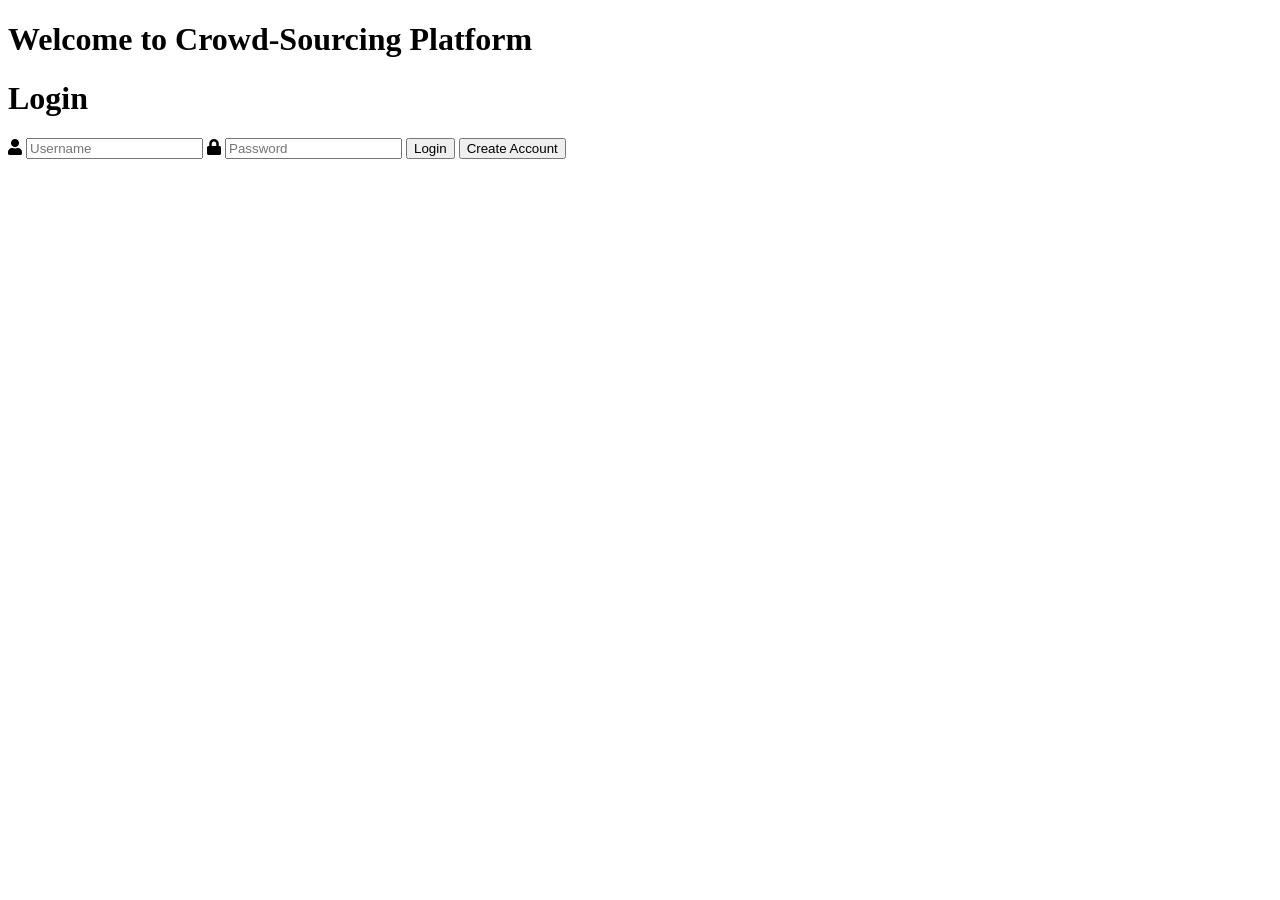
==== index.html @ 58d642ba "Add files via upload" ====
<!DOCTYPE html>
<html>
<head>
    <meta charset="utf-8">
    <title>Login</title>
    <link rel="stylesheet" href="https://use.fontawesome.com/releases/v5.7.1/css/all.css">
    <link href="style_.css" rel="stylesheet" type="text/css">
</head>
<body>
<h1>Welcome to Crowd-Sourcing Platform</h1>
<div class="login">
    <h1>Login</h1>
    <form action="authenticate.php" method="post">
        <label for="username">
            <i class="fas fa-user"></i>
        </label>
        <input type="text" name="username" placeholder="Username" id="username" required>
        <label for="password">
            <i class="fas fa-lock"></i>
        </label>
        <input type="password" name="password" placeholder="Password" id="password" required>
        <input type="submit" name="login_button" value="Login">
        <input type="button" onclick="location.href = 'register.html';" value="Create Account">
    </form>

</div>
</body>
</html>
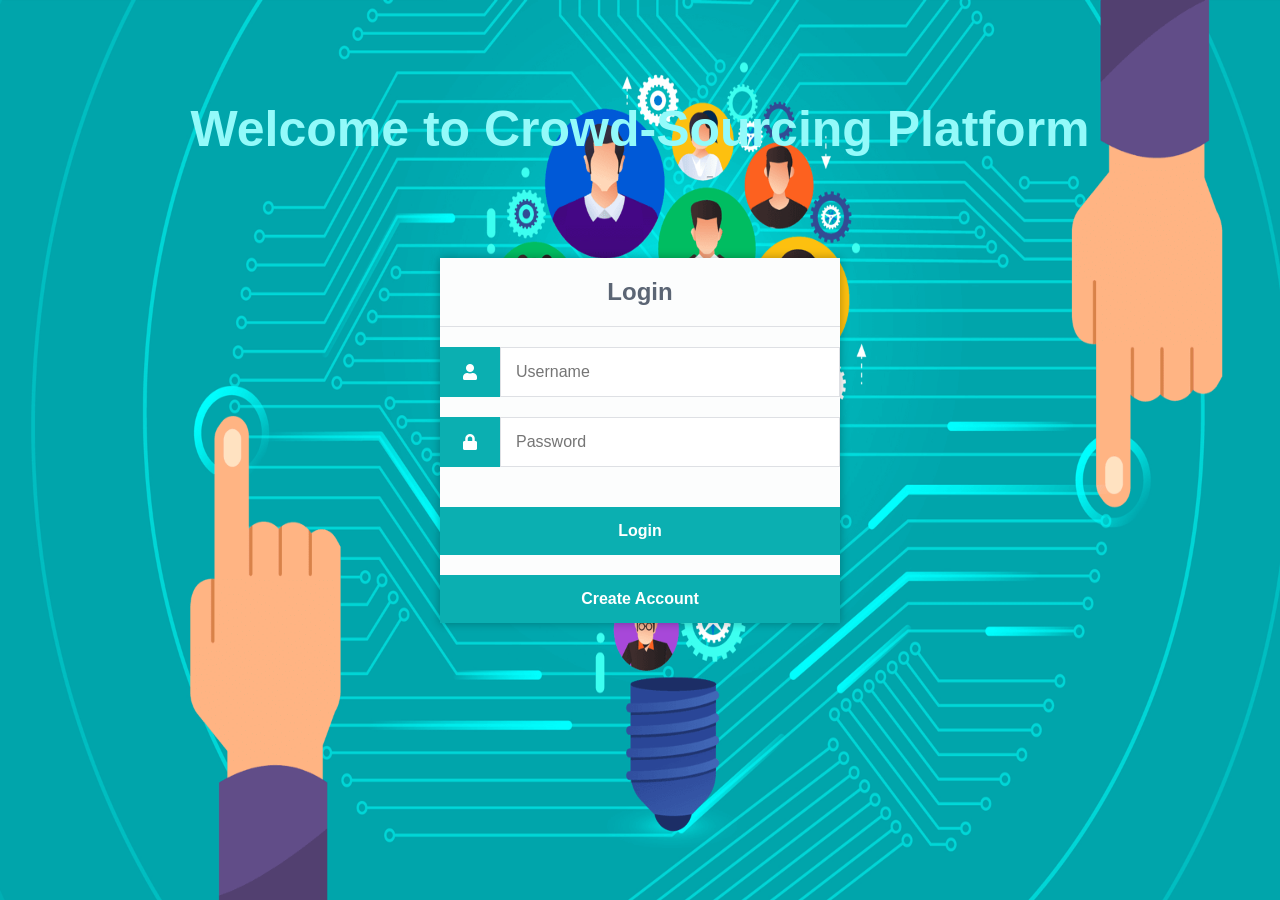
==== commit 42b82f50: "Add files via upload" ====
--- a/index.html
+++ b/index.html
@@ -4,7 +4,7 @@
     <meta charset="utf-8">
     <title>Login</title>
     <link rel="stylesheet" href="https://use.fontawesome.com/releases/v5.7.1/css/all.css">
-    <link href="style_.css" rel="stylesheet" type="text/css">
+    <link href="style.css" rel="stylesheet" type="text/css">
 </head>
 <body>
 <h1>Welcome to Crowd-Sourcing Platform</h1>
--- a/style.css
+++ b/style.css
@@ -0,0 +1,242 @@
+/* login page*/
+
+* {
+    font-family:  'Muli', sans-serif;
+    margin: 0;
+    padding: 0;
+    box-sizing: border-box;
+}
+body {
+    background: #46bcf3 url('loginbackround.png') no-repeat fixed  center;
+    -webkit-background-size: cover;
+    -moz-background-size: cover;
+    -o-background-size: cover;
+    background-size: 100% 100%;
+    position: relative;
+    overflow: scroll;
+}
+
+h1 {
+    font-family: 'Muli', sans-serif;
+    color: #91b841;
+    text-align: center;
+    margin-top: 100px;
+    font-size: 50px;
+}
+
+.login {
+    width: 400px;
+    background-color: #fcfdfd;
+    box-shadow: 0 0 9px 0 rgba(0, 0, 0, 0.3);
+    margin: 100px auto;
+}
+
+.login h1 {
+    text-align: center;
+    color: #5b6574;
+    font-size: 24px;
+    padding: 20px 0 20px 0;
+    border-bottom: 1px solid #dee0e4;
+}
+.login form {
+    display: flex;
+    flex-wrap: wrap;
+    justify-content: center;
+    padding-top: 20px;
+}
+.login form label {
+    display: flex;
+    justify-content: center;
+    align-items: center;
+    width: 15%;
+    height: 50px;
+    background-color: #0bafb1;
+    color: #ffffff;
+}
+.login form input[type="password"], .login form input[type="text"] {
+    width: 85%;
+    height: 50px;
+    border: 1px solid #dee0e4;
+    margin-bottom: 20px;
+    padding: 0 15px;
+}
+.login form input[type="submit"] {
+    width: 100%;
+    padding: 15px;
+    margin-top: 20px;
+    background-color: #0bafb1;
+    border: 0;
+    cursor: pointer;
+    font-weight: bold;
+    color: #ffffff;
+    transition: background-color 0.2s;
+}
+.login form input[type="submit"]:hover {
+    background-color: #2868c7;
+    transition: background-color 0.2s;
+}
+.login form input[type="button"] {
+    width: 100%;
+    padding: 15px;
+    margin-top: 20px;
+    background-color: #0bafb1;
+    border: 0;
+    cursor: pointer;
+    font-weight: bold;
+    color: #ffffff;
+    transition: background-color 0.2s;
+}
+.login form input[type="button"]:hover {
+    background-color: #0bafb1;
+    transition: background-color 0.2s;
+}
+
+/*register page*/
+
+* {
+    box-sizing: border-box;
+    font-family: -apple-system, BlinkMacSystemFont, "segoe ui", roboto, oxygen, ubuntu, cantarell, "fira sans", "droid sans", "helvetica neue", Arial, sans-serif;
+    font-size: 16px;
+    -webkit-font-smoothing: antialiased;
+    -moz-osx-font-smoothing: grayscale;
+}
+body {
+    background-color: #099a9a;
+    margin: 0;
+}
+
+h1 {
+    font-family: 'Muli', sans-serif;
+    color: #93fafa;
+    text-align: center;
+    margin-top: 100px;
+    font-size: 50px;
+}
+
+.register {
+    width: 400px;
+    background-color: #ffffff;
+    box-shadow: 0 0 9px 0 rgba(0, 0, 0, 0.3);
+    margin: 100px auto;
+}
+.register h1 {
+    text-align: center;
+    color: #5b6574;
+    font-size: 24px;
+    padding: 20px 0 20px 0;
+    border-bottom: 1px solid #dee0e4;
+}
+.register form {
+    display: flex;
+    flex-wrap: wrap;
+    justify-content: center;
+    padding-top: 20px;
+}
+.register form label {
+    display: flex;
+    justify-content: center;
+    align-items: center;
+    width: 50px;
+    height: 50px;
+    background-color: #0bafb1;
+    color: #ffffff;
+}
+.register form input[type="password"], .register form input[type="text"], .register form input[type="email"] {
+    width: 310px;
+    height: 50px;
+    border: 1px solid #dee0e4;
+    margin-bottom: 20px;
+    padding: 0 15px;
+}
+.register form input[type="submit"] {
+    width: 100%;
+    padding: 15px;
+    margin-top: 20px;
+    background-color: #0bafb1;
+    border: 0;
+    cursor: pointer;
+    font-weight: bold;
+    color: #ffffff;
+    transition: background-color 0.2s;
+}
+.register form input[type="submit"]:hover {
+    background-color: #2868c7;
+    transition: background-color 0.2s;
+}
+
+/* Main Pages Styling */
+
+.navtop {
+	background-color: #da1647;
+	height: 40px;
+	width: 100%;
+	border: 0;
+}
+.navtop div {
+	display: flex;
+	margin: 0 auto;
+	max-width: 90%;
+	width: 100%;
+	height: 100%;
+}
+.navtop div h1, .navtop div a {
+	display: inline-flex;
+	align-items: center;
+}
+.navtop div h1 {
+	flex: 1;
+	font-size: 24px;
+	padding: 0;
+	margin: 0;
+	color: #eaebed;
+	font-weight: normal;
+}
+.navtop div a {
+	padding: 0 20px;
+	text-decoration: none;
+	color: #c1c4c8;
+	font-weight: bold;
+}
+.navtop div a i {
+	padding: 2px 8px 0 0;
+}
+.navtop div a:hover {
+	color: #eaebed;
+}
+.selected {
+	color: #947944;
+}
+body.loggedin {
+	background-color: #f3f4f7;
+	min-height: 500px;
+	height: 100%;
+}
+.content {
+	max-width: 90%;
+	width: 100%;
+	height:100%;
+	margin: 0 auto;
+}
+.content h2 {
+	margin: 0;
+	padding: 25px 0;
+	font-size: 22px;
+	border-bottom: 1px solid #e0e0e3;
+	color: #4a536e;
+}
+.content > p, .content > div {
+	box-shadow: 0 0 5px 0 rgba(0, 0, 0, 0.1);
+	margin: 25px 0;
+	padding: 25px;
+	background-color: #fff;
+}
+
+.content > div p {
+    padding: 5px;
+    margin: 0 0 10px 0;
+}
+
+/*#map {
+    width: 100%;
+    height: 100%;
+}*/
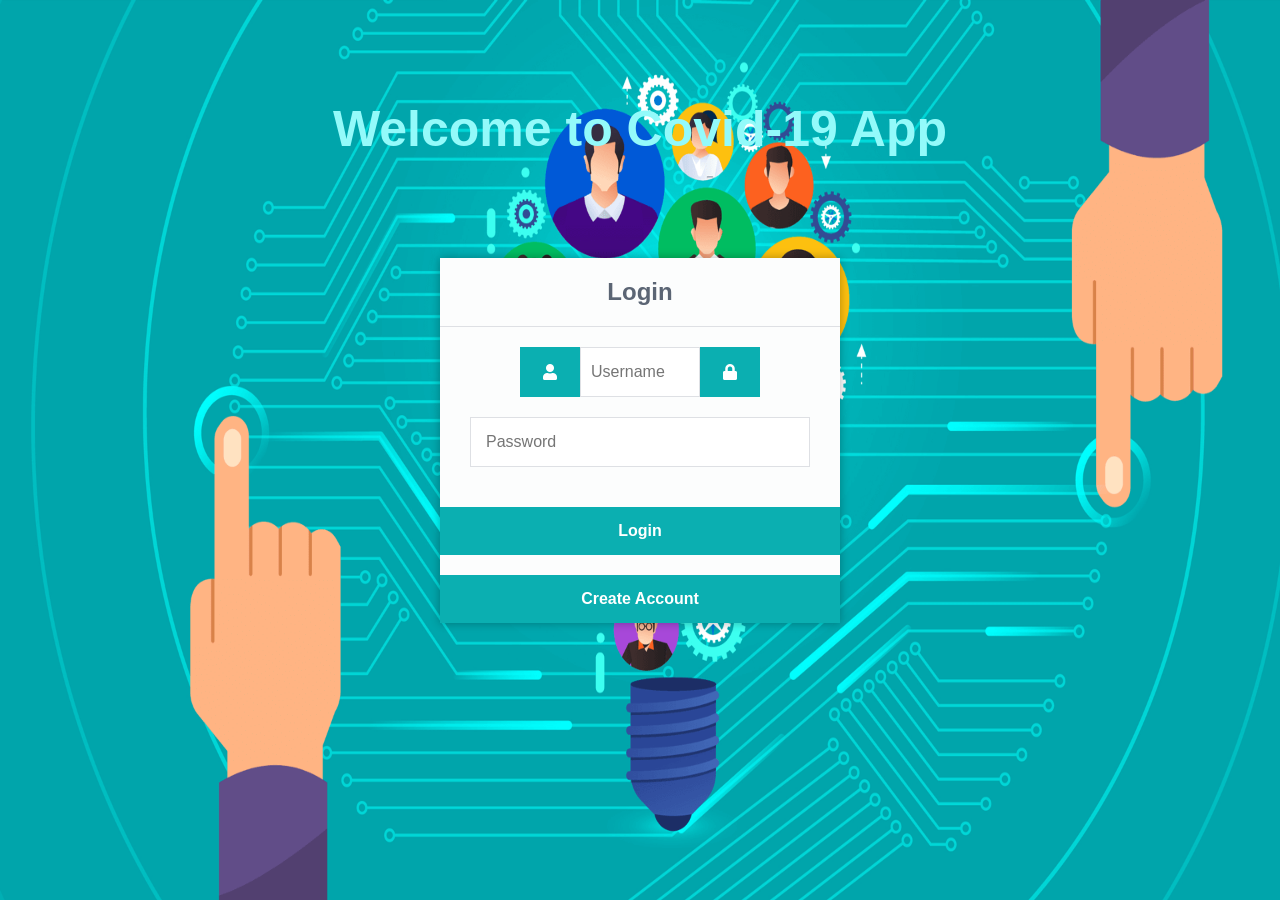
==== commit d3a64217: "Add files via upload" ====
--- a/index.html
+++ b/index.html
@@ -7,7 +7,7 @@
     <link href="style.css" rel="stylesheet" type="text/css">
 </head>
 <body>
-<h1>Welcome to Crowd-Sourcing Platform</h1>
+<h1>Welcome to Covid-19 App</h1>
 <div class="login">
     <h1>Login</h1>
     <form action="authenticate.php" method="post">
--- a/style.css
+++ b/style.css
@@ -217,6 +217,7 @@
 	height:100%;
 	margin: 0 auto;
 }
+
 .content h2 {
 	margin: 0;
 	padding: 25px 0;
@@ -236,7 +237,112 @@
     margin: 0 0 10px 0;
 }
 
-/*#map {
-    width: 100%;
-    height: 100%;
-}*/+.chart-container {
+    position: relative;
+    margin: auto;
+    min-height: 200px;
+    height: 80vh;
+    max-height: 600px;
+}
+
+th, td {
+    border-bottom: 1px solid #ddd;
+}
+
+tr:hover {background-color: #0bafb1;}
+
+.content form {
+    display: flex;
+    flex-wrap: wrap;
+    justify-content: center;
+    padding-top: 20px;
+}
+
+.content form label {
+    display: flex;
+    justify-content: center;
+    align-items: center;
+    width: 15%;
+    height: 50px;
+    margin: 25px;
+    background-color: #0bafb1;
+    color: #ffffff;
+}
+
+.content form input[type="password"], .login form input[type="text"] {
+    width: 30%;
+    height: 50px;
+    border: 1px solid #dee0e4;
+    margin-bottom: 20px;
+    padding: 10px;
+}
+
+.content form input[type="submit"] {
+    width: 100%;
+    padding: 15px;
+    margin-top: 20px;
+    background-color: #0bafb1;
+    border: 0;
+    cursor: pointer;
+    font-weight: bold;
+    color: #ffffff;
+    transition: background-color 0.2s;
+}
+
+.content form input[type="submit"]:hover {
+    background-color: #2868c7;
+    transition: background-color 0.2s;
+}
+.content form input[type="button"] {
+    width: 100%;
+    padding: 15px;
+    margin-top: 20px;
+    background-color: #0bafb1;
+    border: 0;
+    cursor: pointer;
+    font-weight: bold;
+    color: #ffffff;
+    transition: background-color 0.2s;
+}
+.content form input[type="button"]:hover {
+    background-color: #0bafb1;
+    transition: background-color 0.2s;
+}
+
+.content form input, label {
+    float:left;
+}
+
+.content form input[type="file"] {
+    width: 100%;
+    padding: 15px;
+    margin-top: 20px;
+    background-color: #0bafb1;
+    border: 0;
+    cursor: pointer;
+    font-weight: bold;
+    color: #ffffff;
+    transition: background-color 0.2s;
+}
+
+.content form input[type="file"]:hover {
+    background-color: #2868c7;
+    transition: background-color 0.2s;
+}
+
+.content form input[type="hidden"] {
+    width: 100%;
+    padding: 15px;
+    margin-top: 20px;
+    background-color: #0bafb1;
+    border: 0;
+    cursor: pointer;
+    font-weight: bold;
+    color: #ffffff;
+    transition: background-color 0.2s;
+}
+
+.content form input[type="hidden"]:hover {
+    background-color: #2868c7;
+    transition: background-color 0.2s;
+}
